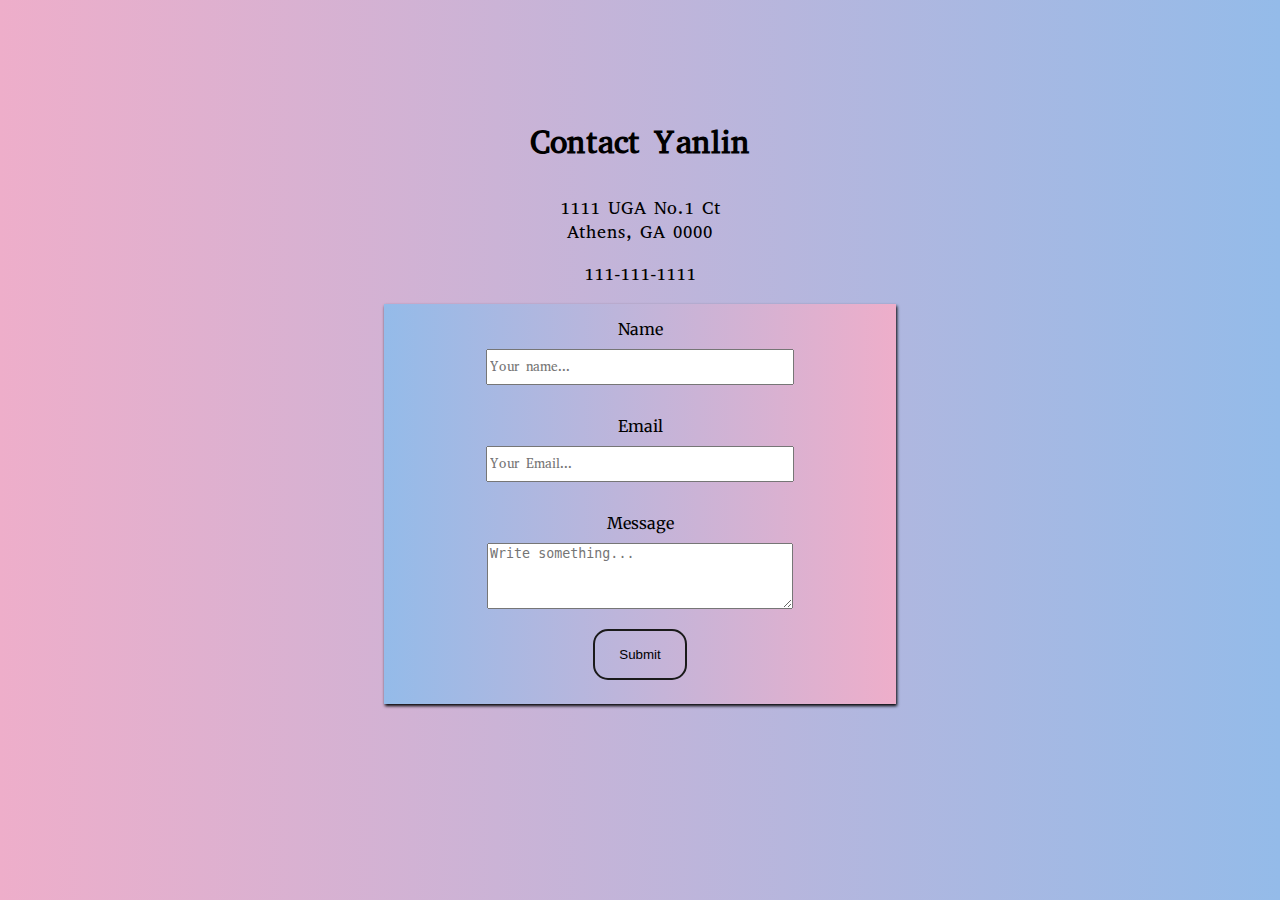
==== contact.html @ a9561f8f "Add files via upload" ====
<!DOCTYPE html>
<html lang="en">
<head>
    <meta charset="utf-8">
    <link rel="stylesheet" href="css/style.css">
    <link rel="preconnect" href="https://fonts.googleapis.com">
    <link rel="preconnect" href="https://fonts.gstatic.com" crossorigin>
    <link href="https://fonts.googleapis.com/css2?family=Merriweather&display=swap" rel="stylesheet">
    <link rel="preconnect" href="https://fonts.googleapis.com">
    <link rel="preconnect" href="https://fonts.gstatic.com" crossorigin>
    <link href="https://fonts.googleapis.com/css2?family=Abyssinica+SIL&display=swap" rel="stylesheet">
    <title>Contact Yanlin Chen</title>
</head>

<body id="contact">
   <h1 class="contact_name">Contact Yanlin</h1>
   <p class="contact_address">
    1111 UGA No.1 Ct<br>
    Athens, GA 0000
   </p>

   <p class="contact_address">
    111-111-1111
   </p> 
   <div class="card">
    <form action="mailto:yc65703@uga.edu" method="post">
        <p for="name" class="input_name">Name</p>
        <input type="text" id="input_name" placeholder="Your name...">
        <p for="email" class="input_name">Email</p>
        <input type="emai" id="input_name" placeholder="Your Email...">
        <p for="message" class="input_name">Message </p>
        <textarea name="messgae" id="message" placeholder="Write something..."></textarea>
        <br>
        <input type="submit" class="c_button">
     </form>


   </div>
   

</body>
</html>
---- css/style.css ----
body {
    margin: 0;
}

body.index{
    background: linear-gradient(to bottom, #86A8E7, #fb5ff3);

}

a { 
    color: blue;
    text-decoration: none;
}

a:hover {
    color: lightseagreen;
}

.top {
    text-align: center;
    font-family: 'Satisfy', cursive;
    padding-bottom: 40%;
}

.middle {
    text-align: center;
    padding-bottom: 90px;
}

.bottom {
    text-align: center;
    background: linear-gradient(to right, #86A8E7, #fb5ff3);

    height: 40px;
}

#describe_top {
    position: absolute;
    width: 100%;
    color: maroon;
    font-size: 170%;
    padding-top: 25%;
}

#name {
    position: absolute;
    width: 100%;
    color: aliceblue;
    font-size: 370%;
    padding-top: 15%;
}

#describe_bottom {
    width: 100%;
    font-size: 170%;
    font-style: oblique;
    margin-bottom: 130px;
    color: cornsilk;
}

#self_pic {
    padding-top: 50px;
    height: 200px;
}

#greet {
    font-size: xx-large;
}

h2 {
    color: aliceblue;
    font-family: 'Press Start 2P', cursive;
    text-align: center;
    padding-top: 10px;
}

#pc_pic {
    width: 130px;
    float: left;
}

#education{
    position: absolute;
    width: 10%;
    margin: 10% 0 0 300px;
    border: 5px solid #555;
}

.badminton {
    position:absolute;
    margin: 20% 0 0 200px;
    box-shadow: rgba(100, 100, 111, 0.2) 0px 0px 30px 9px;
    border-radius: 10%;
}

#badminton_pic{
    width: 150px;
}

#sub {
    clear: both;
    padding-top: 60px;
    color: aliceblue;
    font-size: x-large;
}

#lang{
    width: 130px;
    font-size: 17px;
    padding-top: 11px;
    margin-bottom: 13px;
    float: right;
}

ul {
    list-style-type: none;
}

.button {
    border:0;
    border-radius: 99px;
    font-family: sans-serif;
    font-size: 20px;
    padding: 19px 24px;
    margin-top: 110px;
}

.button:hover{
    background-color: lightgrey;
}

.lang_left {
    width: 50%;
    float: left;
    height: 150px;
} 

 .lang_right {
    width:50%;
    height: 150px;
}

.column {
    display: inline-block;
}

img.sushi_pic{
    width: 100px;
    float: right;
}

.lang_row {
    height: 100px;
    width: 20%;
    margin: 13px auto 70px;
}

.exp_left {
    width:50%;
    height: 100px;
    float: right;
    margin: 0 auto;
}

.exp_right {
    width:50%;
    height:100px;
    float: left;
}

.exp_row {
    height: 100%;
    width: 40%;
    margin: 0 auto;
    padding-bottom:180px;
}

#exp_dt{
    font-size: 17px;
    float: right;
}

#exp_dd {
    float: right;
    font-size: 17px;
}

.skill_left {
    width:50%;
    float: left;
    height: 100px;
} 

 .skill_right {
    width:50%; 
    float: left;
    height: 100px;
} 

.skill_row {
    height: 100%;
    width: 60%;
    margin: 0 auto ;
}

#skill_dt{
    font-size: 16px;
    width: 80px;
    float: left;
    clear: left;

}

#skill_dd {
    font-size: 16px;
    margin: 0 0 0 5px;
    padding: 0 0 0.5em 0;
    float: left;
    
}

dl.skill_dl {
    width: 100%;
    float: right;
}

#flag_pic{
    width: 130px;
    float: right;
}

hr.bottom_line{
    margin-top: 50px;
    border: px solid;
    border-style: groove;
    height: 4px;
    background-color: lightblue;
    
}

.card{
    box-shadow: 1px 2px 3px 0 black;
    transition: 0.3s;
    width: 40%;
    margin: 0 auto;
    height: 400px;
    background: linear-gradient(90deg, rgba(148,187,233,1) 0%, rgba(238,174,202,1) 100%);
}

#contact{
    background: linear-gradient(90deg, rgba(238,174,202,1) 0%, rgba(148,187,233,1) 100%);
    text-align: center;
}

#message{
    width: 300px;
    height: 60px;
}

#input_name {
    width: 300px;
    height: 30px;
    font-family: 'Abyssinica SIL', serif;
}

p.input_name{
    font-family: 'Merriweather', serif;
    padding-top: 15px;
    margin-bottom: 10px;
}

p.input_message{
    font-family: 'Merriweather', serif;
    padding-top: 15px;
    margin-bottom: 10px;
}

h1.contact_name{
    font-family: 'Abyssinica SIL', serif;
    padding-top: 100px;
    padding-bottom: 10px;
}

p.contact_address{
    font-family: 'Abyssinica SIL', serif;
    font-size: large;
}

#border {
    border: 2px solid transparent;
}

hr.break{
    border-style: dashed;
    color: black;
    width: 40%;
    clear: both;
}

input.c_button{
    border-radius: 15px;
    background-color: transparent;
    border: 2px solid #1a1a1a;
    padding: 16px 24px;
    margin-top: 16px;

}

input.c_button:hover{
    background-color: #555;
    cursor: pointer;
}
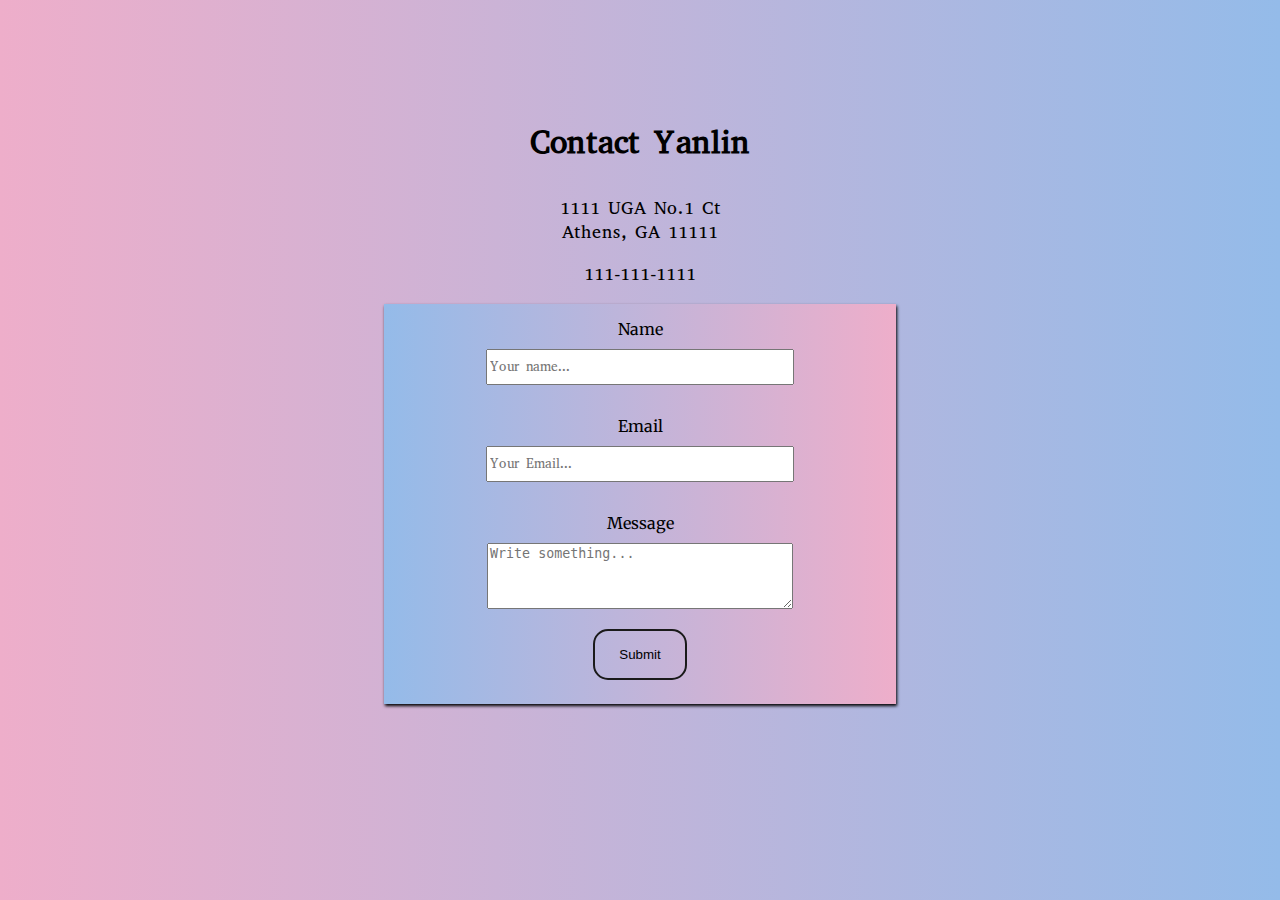
==== commit 48406c61: "Update contact.html" ====
--- a/contact.html
+++ b/contact.html
@@ -16,7 +16,7 @@
    <h1 class="contact_name">Contact Yanlin</h1>
    <p class="contact_address">
     1111 UGA No.1 Ct<br>
-    Athens, GA 0000
+    Athens, GA 11111
    </p>
 
    <p class="contact_address">
